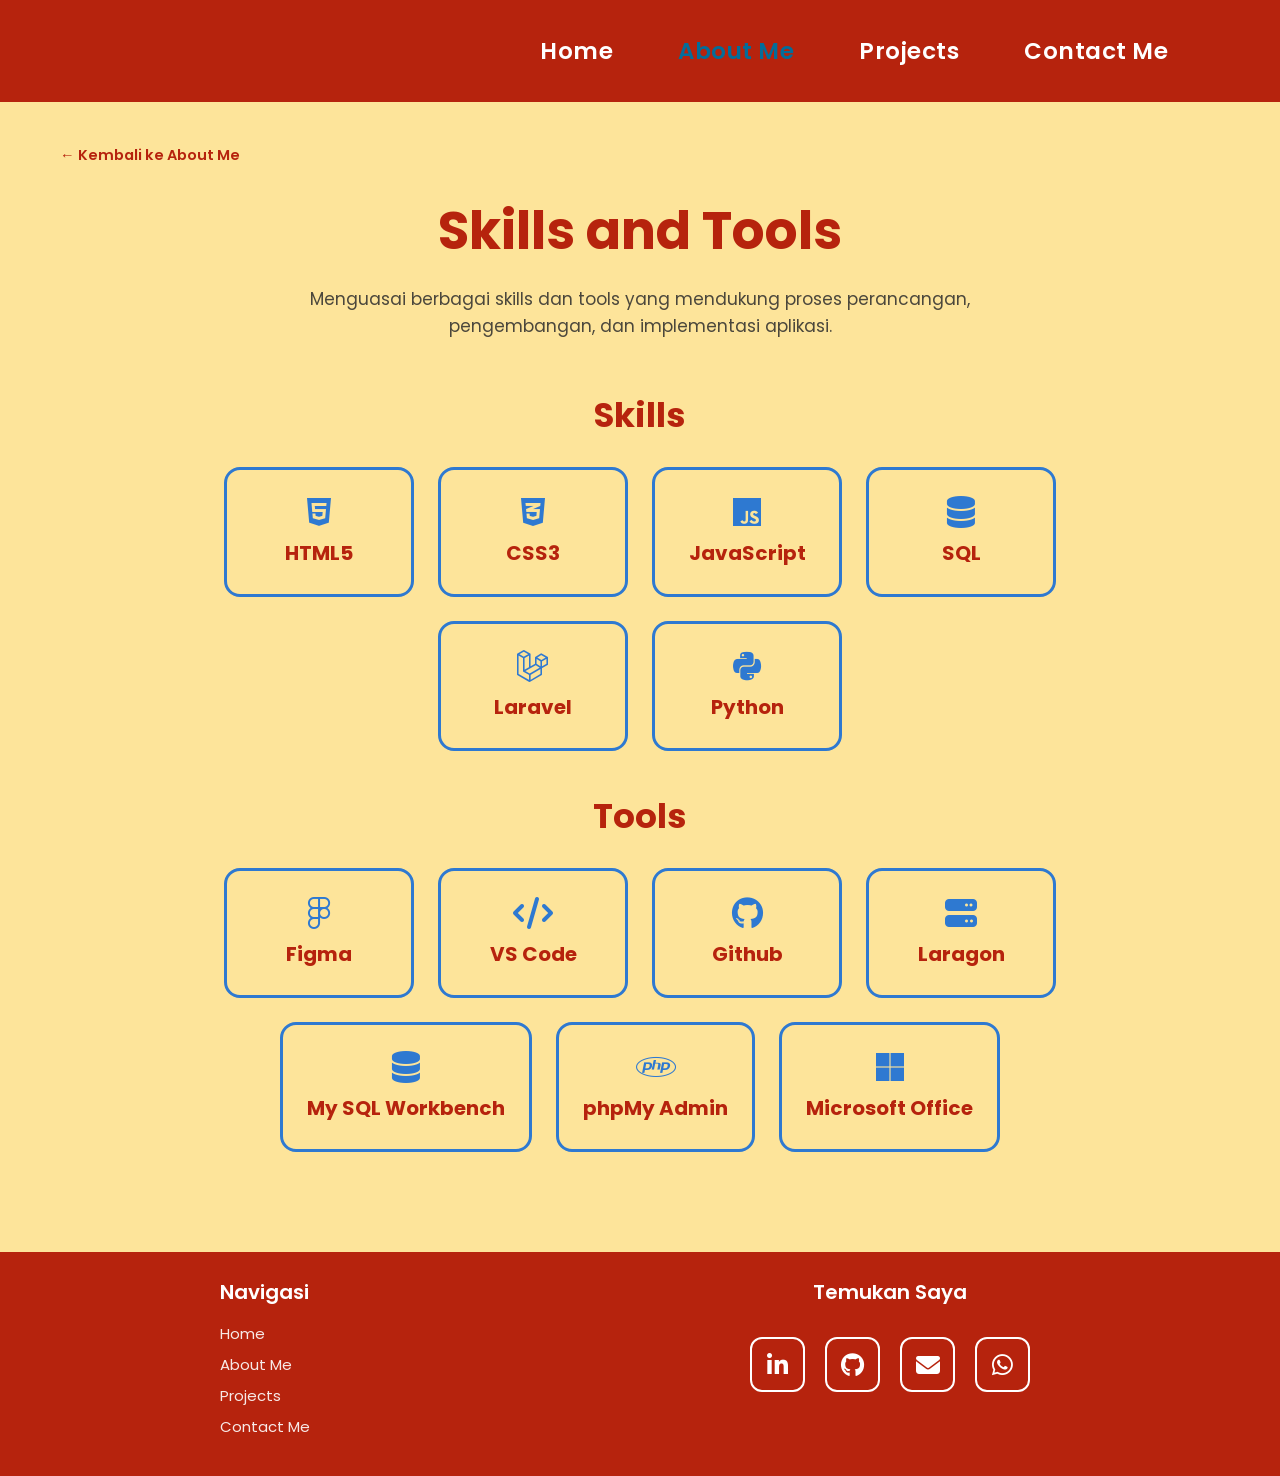
==== skills-tools.html @ 47911fec "Add files via upload" ====
<!DOCTYPE html>
<html lang="id">
<head>
    <meta charset="UTF-8">
    <meta name="viewport" content="width=device-width, initial-scale=1.0">
    <title>Skills and Tools - Sifa Andriyani</title>
    <link rel="stylesheet" href="https://cdnjs.cloudflare.com/ajax/libs/font-awesome/6.7.2/css/all.min.css">
    <link rel="stylesheet" href="css/style.css">
</head>
<body>

    <nav class="navbar">
        <button class="nav-toggle" type="button" aria-label="Buka menu navigasi" onclick="this.closest('.navbar').classList.toggle('nav-open')">
            <i class="fa-solid fa-bars"></i>
        </button>
        <div class="menu">
            <a href="index.html">Home</a>
            <a href="about.html" class="active">About Me</a>
            <a href="projects.html">Projects</a>
            <a href="contact.html">Contact Me</a>
        </div>
    </nav>

<section class="skills-tools">

    <a href="about.html" class="detail-back">&larr; Kembali ke About Me</a>

    <h2 class="section-title">Skills and Tools</h2>
    <p class="section-subtitle">
        Menguasai berbagai skills dan tools yang mendukung proses perancangan,
        pengembangan, dan implementasi aplikasi.
    </p>

    <h3 class="subsection-title">Skills</h3>

    <div class="badge-grid">
        <div class="badge-box"><i class="fa-brands fa-html5"></i><span>HTML5</span></div>
        <div class="badge-box"><i class="fa-brands fa-css3-alt"></i><span>CSS3</span></div>
        <div class="badge-box"><i class="fa-brands fa-js"></i><span>JavaScript</span></div>
        <div class="badge-box"><i class="fa-solid fa-database"></i><span>SQL</span></div>
        <div class="badge-box"><i class="fa-brands fa-laravel"></i><span>Laravel</span></div>
        <div class="badge-box"><i class="fa-brands fa-python"></i><span>Python</span></div>
    </div>

    <h3 class="subsection-title">Tools</h3>

    <div class="badge-grid">
        <div class="badge-box"><i class="fa-brands fa-figma"></i><span>Figma</span></div>
        <div class="badge-box"><i class="fa-solid fa-code"></i><span>VS Code</span></div>
        <div class="badge-box"><i class="fa-brands fa-github"></i><span>Github</span></div>
        <div class="badge-box"><i class="fa-solid fa-server"></i><span>Laragon</span></div>
        <div class="badge-box"><i class="fa-solid fa-database"></i><span>My SQL Workbench</span></div>
        <div class="badge-box"><i class="fa-brands fa-php"></i><span>phpMy Admin</span></div>
        <div class="badge-box"><i class="fa-brands fa-microsoft"></i><span>Microsoft Office</span></div>
    </div>

</section>

    <footer class="site-footer">
        <div class="footer-container">

            <div class="footer-left">
                <h2>Navigasi</h2>
                <a href="index.html">Home</a>
                <a href="about.html">About Me</a>
                <a href="projects.html">Projects</a>
                <a href="contact.html">Contact Me</a>
            </div>

            <div class="footer-center">
                <h2>Temukan Saya</h2>
                <div class="social">
                    <a href="https://linkedin.com/in/sifa-andriyani-039961422" target="_blank">
                        <i class="fa-brands fa-linkedin-in"></i>
                    </a>
                    <a href="https://github.com/sifandriyani" target="_blank">
                        <i class="fa-brands fa-github"></i>
                    </a>
                    <a href="https://mail.google.com/mail/?view=cm&fs=1&to=sifaandriyani14@gmail.com" target="_blank">
                        <i class="fa-solid fa-envelope"></i>
                    </a>
                    <a href="https://wa.me/6285782289490" target="_blank">
                        <i class="fa-brands fa-whatsapp"></i>
                    </a>
                </div>
            </div>

        </div>
    </footer>

</body>
</html>
---- css/style.css ----
/* ===== FONTS (self-hosted, no external requests) ===== */
@font-face{
    font-family:'Poppins';
    font-style:normal;
    font-weight:400;
    font-display:swap;
    src:url('fonts/poppins-latin-400-normal.woff2') format('woff2');
}
@font-face{
    font-family:'Poppins';
    font-style:normal;
    font-weight:500;
    font-display:swap;
    src:url('fonts/poppins-latin-500-normal.woff2') format('woff2');
}
@font-face{
    font-family:'Poppins';
    font-style:normal;
    font-weight:600;
    font-display:swap;
    src:url('fonts/poppins-latin-600-normal.woff2') format('woff2');
}
@font-face{
    font-family:'Poppins';
    font-style:normal;
    font-weight:700;
    font-display:swap;
    src:url('fonts/poppins-latin-700-normal.woff2') format('woff2');
}
/* ===== RESET ===== */
:root{
    --primary:#B6230D;
    --secondary:#2E79D1;
    --background:#FDE49A;
    --white:#FFFFFF;
    --black:#2C2C2C;
}

*{
    margin:0;
    padding:0;
    box-sizing:border-box;
}

html{
    scroll-behavior:smooth;
}

body{
    font-family:'Poppins', sans-serif;
    background:var(--background);
    overflow-x:hidden;
    color:var(--black);
}

a{
    text-decoration:none;
}

img{
    max-width:100%;
    display:block;
}

/* ===== NAVBAR ===== */
/* ==========================
   NAVBAR
========================== */

.navbar{
    width:100%;
    background:var(--primary);
    padding:34px 60px;
}

/* ==========================
   MENU
========================== */

.navbar .menu{
    display:flex;
    justify-content:flex-end;   /* Menu berada di kanan */
    align-items:center;
    gap:65px;                   /* Jarak antar menu */
    padding-right:80px;         /* Geser sedikit ke kiri/kanan */
}

/* ==========================
   MENU LINK
========================== */

.navbar .menu a{
    color:var(--white);
    font-family:'Poppins', sans-serif;
    font-weight:600;
    font-size:23px;
    letter-spacing:0.5px;
    transition:0.3s;
    position:relative;
    right:-28px;
}

.navbar .menu a:hover,
.navbar .menu a.active{
    color:#036D9A;
}

/* ==========================
   MOBILE NAV TOGGLE
========================== */

.nav-toggle{
    display:none;
    background:none;
    border:none;
    color:var(--white);
    font-size:26px;
    cursor:pointer;
    padding:6px;
    line-height:1;
}

/* ===== HERO ===== */
.hero{
    width:100%;
    background:var(--background);
    display:flex;
    align-items:center;
    justify-content:center;
    gap:80px;
    flex-wrap:wrap;
    padding:70px 60px;
    position:relative;
}

/* Photo strip */
.photo-strip-wrap{
    position: relative;
    flex: 0 0 auto;

    transform: translate(-20px,-35px);
    
}

.photo-strip{
    width:220px;
    display:flex;
    flex-direction:column;
    gap:10px;
    padding:12px;
    border:3px dashed var(--secondary);
    border-radius:8px;
    background:repeating-linear-gradient(45deg, #dfeaff 0 8px, #f2f7ff 8px 16px);
}

.photo-slot{
    position:relative;
    height:190px;
    background:var(--white);
    border:1px solid #cfe0f7;
    border-radius:4px;
    display:flex;
    align-items:flex-end;
    justify-content:center;
    overflow:visible;
}

.photo-slot .character{
    height:96%;
    width:auto;
}

.photo-slot .hearts{
    position:absolute;
    top:-16px;
    left:50%;
    transform:translateX(-50%);
    width:65%;
}

.star{
    position:absolute;
    color:var(--secondary);
    font-size:26px;
    line-height:1;
}

.star-top{
    top:-14px;
    left:-14px;
}

.star-bottom{
    bottom:-14px;
    right:-14px;
}

.deco.note-lagu{
    position:absolute;
    left:15px;
    top:39%;
    width:50px;

    animation:floatNote 2.5s ease-in-out infinite;
}

@keyframes floatNote{
    0%{
        transform:translateY(0) rotate(0deg);
    }

    25%{
        transform:translateY(-10px) rotate(-8deg);
    }

    50%{
        transform:translateY(-18px) rotate(8deg);
    }

    75%{
        transform:translateY(-10px) rotate(-5deg);
    }

    100%{
        transform:translateY(0) rotate(0deg);
    }
}

/* Hero content */
.hero-content{
    flex:1 1 480px;
    max-width:760px;
    text-align:right;
    position:relative;
    padding-top:90px;
}

.hero-greeting{
    position: absolute;
    top: -110px;
    right: -30px;

    display: inline-block;
    width: fit-content;

    font-family: 'Poppins', sans-serif;
    font-weight: 700;
    font-size: 38px;
    line-height: 1.15;

    color: var(--primary);
    text-align: left;
}

.hero-title{
    font-family:'Poppins', sans-serif;
    font-weight:700;
    font-size:110px;
    letter-spacing:4px;
    line-height:1;
    color:var(--secondary);
    -webkit-text-stroke:2px var(--primary);
    text-transform:uppercase;

    position: relative;
    top: -100px;
    right:50px;
}

.hero-title .deco.spiral{
    position:absolute;
    left:47px;
    top:-55px;
    width:100px;

    animation:spin 8s linear infinite;
}

@keyframes spin{
    from{
        transform:rotate(0deg);
    }
    to{
        transform:rotate(360deg);
    }
}

.hero-name{
    font-family:'Poppins', sans-serif;
    font-weight:700;
    color:var(--primary);
    font-size:55px;
    position:relative;
    display:inline-block;
    margin-bottom:12px;
    top:-80px;

    left:-198px;   /* Geser ke kanan */
}

.hero-name .deco.petik{
    position:absolute;
    right:-48px;
    top:-24px;
    width:70px;

    animation:wiggle 2s ease-in-out infinite;
}

@keyframes wiggle{
    0%,100%{
        transform:rotate(0deg);
    }

    25%{
        transform:rotate(-12deg);
    }

    50%{
        transform:rotate(12deg);
    }

    75%{
        transform:rotate(-8deg);
    }
}

.hero-role{
    font-family:'Poppins', sans-serif;
    font-weight:700;
    color:var(--primary);
    font-size:28px;
    margin-bottom:20px;
    top:-80px;
    position:relative;
    left:-145px;

    animation:fadeRole 4s ease-in-out infinite;
}
@keyframes fadeRole{

    0%{
        opacity:0;
    }

    20%{
        opacity:1;
    }

    80%{
        opacity:1;
    }

    100%{
        opacity:0;
    }

}

.hero-buttons{
    display:flex;
    justify-content:center;
    align-items:center;
    gap:30px;
    left:46px;
    top:-35px;

    position:relative;
    transform:translateX(-60px);
}

.hero-buttons a{
    padding:16px 34px;
    font-size:16px;
    font-family:'Poppins', sans-serif;
    font-weight:600;

    border-radius:45px;
}


.deco.kucing{
    position:absolute;
    width:80px;
    top:-53px;
    left:180px;

    animation:kucingJump 2s ease-in-out infinite;
}

@keyframes kucingJump{
    0%,100%{
        transform:translateY(0);
    }
    50%{
        transform:translateY(-12px);
    }
}

/* Buttons */
.btn{
    display:inline-block;
    padding:14px 34px;
    border-radius:50px;
    font-weight:700;
    font-size:16px;
    font-family:'Poppins', sans-serif;
    transition:transform .2s ease, box-shadow .2s ease;
}

.btn:hover{
    transform:translateY(-2px);
}

.btn-outline{
    background:transparent;
    border:2px solid var(--primary);
    color:var(--secondary);
}

.btn-outline:hover{
    background:var(--white);
}

.btn-solid{
    background:var(--primary);
    border:2px solid var(--secondary);
    color:var(--white);
    position:relative;
    top:-30px;
    right:-5px;

    padding:16px 36px;
    font-size:20px;
    font-weight:600;
    border-radius:45px;
    display:inline-block;
}

/* ===== MARQUEE ===== */
.marquee{
    width:100%;
    background:var(--primary);
    overflow:hidden;
    padding:12px 0;
}

.marquee-track{
    display:flex;
    width:max-content;
    animation:marquee 22s linear infinite;
}

.marquee-track span{
    color:var(--white);
    font-weight:700;
    font-size:15px;
    letter-spacing:2px;
    white-space:nowrap;
    padding-right:0;
}

@keyframes marquee{
    from{ transform:translateX(0); }
    to{ transform:translateX(-50%); }
}

/* ===== CTA ===== */
.cta{
    width:100%;
    background:var(--background);
    text-align:center;
    padding:90px 20px;
}

.cta-text{
    font-family:'Poppins', sans-serif;
    font-weight:700;
    color:var(--primary);
    font-size:32px;
    margin-bottom:30px;
    top:-40px;
    position:relative;
}

/* ===== FOOTER ===== */
.site-footer{
    width:100%;
    background:var(--primary);
    padding:10px 20px 40px;
}

.footer-container{
    display:grid;
    grid-template-columns:1fr 1fr;
    align-items:start;
    max-width:1000px;
    margin:auto;
    position:relative;
    top:15px;
}


.footer-left{
    width:220px;
    margin-left:80px;
}

.footer-center{
    flex:1;
    display:flex;
    flex-direction:column;
    align-items:center;
    justify-content:center;
    text-align:center;
}

.footer-left h2,
.footer-center h2{
    color:var(--white);
    font-family:'Poppins', sans-serif;
    font-weight:600;
    font-size:20px;
    margin-bottom:20px;
}

.footer-left a{
    display:block;
    color:var(--white);
    opacity:.9;
    font-size:15px;
    margin-bottom:8px;

    position:relative;
    top:-5px;
    right:px;
}

.footer-left a:hover{
    opacity:1;
    text-decoration:underline;

    
}

.footer-center{
    display: flex;
    flex-direction: column;
    align-items: center;
    text-align: center;
}

.footer-center .social{
    display:flex;
    justify-content:center;
    align-items:center;
    gap:20px;
    margin-top:10px;
}

.footer-center .social a{
    width:55px;
    height:55px;
    border:2px solid white;
    border-radius:12px;

    display:flex;
    justify-content:center;
    align-items:center;

    color:white;
    font-size:24px;

    transition:.3s;
}

.footer-center .social a:hover{
    background:white;
    color:var(--primary);
}

/* ===== RESPONSIVE ===== */
@media (max-width:900px){
    .hero{
        flex-direction:column;
        text-align:center;
    }
    .hero-content{
        text-align:center;
    }
    .hero-buttons{
        justify-content:center;
    }
    .hero-title{
        font-size:56px;
    }
    .navbar .menu{
        gap:28px;
    }
    .hero-greeting{
        position:static;
        max-width:none;
        text-align:center;
        margin-bottom:10px;
    }
    .hero-content{
        padding-top:0;
    }
}

/* ===== SECTION TITLES (shared) ===== */
.section-title{
    font-family:'Poppins', sans-serif;
    font-weight:700;
    color:var(--primary);
    font-size:52px;
    text-align:center;
    margin-bottom:16px;
}

.section-subtitle{
    max-width:720px;
    margin:0 auto 50px;
    text-align:center;
    color:var(--black);
    font-size:17px;
    line-height:1.6;
    opacity:.85;
}

.subsection-title{
    font-family:'Poppins', sans-serif;
    font-weight:700;
    color:var(--primary);
    font-size:34px;
    text-align:center;
    margin:40px 0 26px;
}

/* ===== ABOUT ===== */
.about{
    width:100%;
    background:var(--background);
    padding:50px 60px 70px;
}

.about-wrap{
    max-width:1200px;
    margin:0 auto;
    display:flex;
    justify-content:space-between;
    align-items:center;
    gap:80px;
    position:relative;
    right:-40px;
    top: -55px;
}

.about-text{
    flex:1;
    max-width:560px;
}

.about-name{
    margin-bottom:25px;
}

.about-hello{
    display:flex;
    align-items:center;
    gap:10px;
    margin-bottom:0;
}

.about-hello span{
    font-family:'Poppins',sans-serif;
    font-size:48px;
    font-weight:700;
    color:var(--primary);
}

.about-name h3{
    font-family:'Poppins',sans-serif;
    font-size:54px;
    font-weight:700;
    color:var(--primary);
    line-height:1.1;
    margin:0;
    margin-top:-70px;
}

.about-emot{
    width:240px;      /* bebas diperbesar */
    height:auto;
    display:block;
    flex-shrink:0;
    position: relative;
    top:-10px;
    right:50px;
}

.about-text p{
    font-family:'Poppins',sans-serif;
    font-size:18px;
    line-height:1.9;
    color:var(--black);
}

.about-photo{
    position:relative;
    width:600px;
    flex-shrink:0;
    position:relative;
    right:-50px;
    top:40px;
}

.about-photo .photo-frame{
    width:100%;
    display:block;
}

.about-photo .photo-pic{
    position:absolute;
    top:20.4%;
    left:26.2%;
    width:47.4%;
    height:48.6%;
    object-fit:cover;
    object-position:center 20%;
}

.about-photo .photo-fox{
    position:absolute;
    top:30px;
    left:50px;
    width:170px;
    animation:kucingJump 2.4s ease-in-out infinite;
}

/* ===== ABOUT: SECTION NAV CARDS ===== */
.section-nav{
    width:100%;
    background:var(--background);
    padding:10px 60px 100px;
}

.section-nav-grid{
    max-width:940px;
    margin:0 auto;
    display:flex;
    flex-wrap:wrap;
    justify-content:center;
    gap:30px;
}

.section-nav-card{
    flex:1 1 340px;
    max-width:420px;
    background:var(--white);
    border:3px solid var(--secondary);
    border-radius:22px;
    padding:38px 30px;
    display:flex;
    flex-direction:column;
    align-items:center;
    text-align:center;
    gap:14px;
    text-decoration:none;
    transition:.25s;
}

.section-nav-card:hover{
    transform:translateY(-6px);
    background:var(--background);
    box-shadow:0 14px 28px rgba(182,35,13,.2);
}

.section-nav-icon{
    width:76px;
    height:76px;
    border-radius:50%;
    background:var(--primary);
    color:var(--white);
    display:flex;
    align-items:center;
    justify-content:center;
    font-size:30px;
    transition:.25s;
}

.section-nav-card:hover .section-nav-icon{
    background:var(--secondary);
    transform:scale(1.08) rotate(-4deg);
}

.section-nav-card h3{
    font-family:'Baloo 2', sans-serif;
    font-weight:700;
    color:var(--primary);
    font-size:24px;
}

.section-nav-card p{
    font-family:'Poppins', sans-serif;
    font-size:14px;
    line-height:1.6;
    color:var(--black);
    opacity:.8;
}

.section-nav-more{
    display:inline-flex;
    align-items:center;
    gap:8px;
    font-family:'Poppins', sans-serif;
    font-weight:600;
    font-size:14px;
    color:var(--secondary);
    margin-top:4px;
}

.section-nav-card:hover .section-nav-more{
    gap:12px;
}

.section-nav-more i{
    font-size:12px;
    transition:.25s;
}

@media (max-width:900px){
    .section-nav{
        padding-left:24px;
        padding-right:24px;
    }
}

/* ===== SKILLS & TOOLS ===== */
.skills-tools{
    width:100%;
    background:var(--background);
    padding:40px 60px 100px;
}

.badge-grid{
    max-width:1000px;
    margin:0 auto;
    display:flex;
    flex-wrap:wrap;
    justify-content:center;
    gap:24px;
}

.badge-box{
    min-width:190px;
    height:130px;
    padding:16px 24px;
    display:flex;
    flex-direction:column;
    align-items:center;
    justify-content:center;
    gap:10px;
    text-align:center;
    background:var(--background);
    border:3px solid var(--secondary);
    border-radius:16px;
    font-family:'Poppins', sans-serif;
    font-weight:700;
    font-size:20px;
    color:var(--primary);
    transition:.25s;
}

.badge-box i{
    font-size:32px;
    color:var(--secondary);
}

.badge-box:hover{
    background:var(--white);
    transform:translateY(-4px);
    box-shadow:0 8px 18px rgba(182,35,13,.18);
}

.badge-box:hover i{
    color:var(--primary);
}

/* ===== CERTIFICATES ===== */
.certificates{
    width:100%;
    background:var(--background);
    padding:40px 60px 110px;
}

.cert-grid{
    max-width:1200px;
    margin:0 auto;
    display:flex;
    flex-wrap:wrap;
    justify-content:center;
    gap:34px;
}

.cert-card{
    flex:1 1 320px;
    max-width:360px;
    background:var(--white);
    border-radius:18px;
    overflow:hidden;
    box-shadow:0 6px 20px rgba(182,35,13,.12);
    transition:.25s;
}

.cert-card:hover{
    transform:translateY(-6px);
    box-shadow:0 12px 26px rgba(182,35,13,.2);
}

.cert-card img{
    width:100%;
    aspect-ratio:4/3;
    object-fit:cover;
    border-bottom:3px solid var(--secondary);
}

.cert-card h4{
    font-family:'Poppins', sans-serif;
    font-weight:700;
    color:var(--primary);
    font-size:22px;
    margin:18px 20px 6px;
}

.cert-card p{
    font-family:'Poppins', sans-serif;
    font-size:14.5px;
    color:var(--black);
    margin:0 20px 14px;
    opacity:.85;
    line-height:1.5;
}

.cert-card .cert-date{
    display:block;
    margin:0 20px 20px;
    font-size:13px;
    font-weight:600;
    color:var(--secondary);
}

/* ===== RESPONSIVE: ABOUT / SKILLS / CERTIFICATES ===== */
@media (max-width:900px){
    .about,
    .skills-tools,
    .certificates{
        padding-left:24px;
        padding-right:24px;
    }

    .about-wrap{
        flex-direction:column-reverse;
        text-align:center;
    }

    .about-photo{
        width:240px;
    }

    .about-name{
        justify-content:center;
    }

    .section-title{
        font-size:38px;
    }

    .badge-box{
        min-width:140px;
        height:110px;
        font-size:16px;
    }

    .badge-box i{
        font-size:26px;
    }
}

/* ===== PROJECTS ===== */
.projects{
    width:100%;
    background:var(--background);
    padding:40px 60px 110px;
}

.subsection-title-left{
    text-align:left;
    max-width:1200px;
    margin:50px auto 26px;
}

.project-grid{
    max-width:1200px;
    margin:0 auto;
    display:flex;
    flex-wrap:wrap;
    justify-content:center;
    gap:30px;
}

.project-card{
    flex:1 1 340px;
    max-width:380px;
    background:var(--white);
    border-radius:18px;
    overflow:hidden;
    box-shadow:0 6px 20px rgba(182,35,13,.12);
    transition:.25s;
}

.project-card:hover{
    transform:translateY(-6px);
    box-shadow:0 12px 26px rgba(182,35,13,.2);
}

.project-thumb{
    position:relative;
    width:100%;
    aspect-ratio:4/3.1;
    overflow:hidden;
    background:#eef1f4;
}

.project-thumb.thumb-img img{
    width:100%;
    height:100%;
    object-fit:cover;
    object-position:top center;
}

.project-body{
    padding:18px 20px 22px;
}

.project-body h4{
    font-family:'Poppins', sans-serif;
    font-weight:700;
    color:var(--primary);
    font-size:21px;
    line-height:1.3;
    margin-bottom:14px;
}

.project-period{
    display:block;
    width:100%;
    text-align:right;

    font-family:'Poppins', sans-serif;
    font-weight:600;
    font-size:12.5px;
    letter-spacing:.4px;
    text-transform:uppercase;
    color:var(--secondary);
    margin-bottom:8px;
}

.view-details{
    display:inline-block;
    font-family:'Poppins', sans-serif;
    font-weight:600;
    font-size:14.5px;
    color:var(--secondary);
    text-decoration:none;
    border-bottom:2px solid transparent;
    transition:.2s;
}

.view-details:hover{
    border-bottom-color:var(--secondary);
}

/* -- Posyandu -- */
.thumb-posyandu{
    background:#dfeaf1;
    display:flex;
    flex-direction:column;
    align-items:center;
    justify-content:center;
    gap:10px;
    padding:20px;
}

.thumb-house{
    width:52px;
    height:52px;
    color:#2f95b3;
}

.thumb-brand{
    font-family:'Poppins', sans-serif;
    font-weight:700;
    font-size:22px;
    color:#2f6f8a;
    letter-spacing:.5px;
}

.thumb-field{
    width:78%;
    background:#f3f7fa;
    border-radius:10px;
    padding:9px 14px;
    font-family:'Poppins', sans-serif;
    font-size:13px;
    color:#4a5b66;
    display:flex;
    align-items:center;
    gap:8px;
}

.thumb-field .thumb-ic{
    font-size:12px;
    opacity:.7;
}

.thumb-link{
    font-family:'Poppins', sans-serif;
    font-size:11px;
    color:#6d8492;
}

/* -- Flicks -- */
.thumb-flicks{
    background:#e8ebee;
    display:flex;
    align-items:center;
    justify-content:center;
}

.thumb-flicks .blob{
    position:absolute;
    border-radius:50%;
    filter:blur(2px);
}

.thumb-flicks .blob-a{
    width:170px;
    height:170px;
    background:#eec3a6;
    top:-40px;
    right:-40px;
}

.thumb-flicks .blob-b{
    width:150px;
    height:150px;
    background:#a9d8d3;
    bottom:-50px;
    left:-40px;
}

.thumb-flicks-text{
    position:relative;
    z-index:1;
    font-family:'Poppins', sans-serif;
    font-weight:700;
    font-size:26px;
    text-align:center;
    color:#3c4b8f;
    line-height:1.25;
    padding:0 16px;
}

/* -- Selbi Salon -- */
.thumb-salon{
    background:#fff;
    display:flex;
    flex-direction:column;
}

.thumb-nav{
    background:#161616;
    color:#fff;
    font-family:'Poppins', sans-serif;
    font-size:10.5px;
    display:flex;
    justify-content:space-between;
    align-items:center;
    padding:8px 12px;
}

.thumb-nav-links{
    opacity:.8;
    font-size:9px;
}

.thumb-salon-body{
    flex:1;
    display:flex;
}

.thumb-salon-info{
    flex:1;
    padding:14px;
    display:flex;
    flex-direction:column;
    justify-content:center;
    gap:6px;
}

.thumb-salon-info strong{
    font-family:'Poppins', sans-serif;
    font-size:19px;
    color:#2b2b2b;
}

.thumb-salon-info p{
    font-family:'Poppins', sans-serif;
    font-size:9.5px;
    color:#666;
    line-height:1.4;
}

.thumb-btn{
    display:inline-block;
    background:#161616;
    color:#fff;
    font-family:'Poppins', sans-serif;
    font-size:9px;
    padding:6px 10px;
    border-radius:6px;
    width:fit-content;
    margin-top:4px;
}

.thumb-salon-photo{
    flex:1;
    background:linear-gradient(135deg,#d9c3ad,#8a6f56);
}

/* -- Varsha -- */
.thumb-varsha{
    background:#fff;
    display:flex;
    flex-direction:column;
}

.thumb-nav-light{
    background:#f4f4f4;
    color:#333;
}

.thumb-nav-light .thumb-nav-links{
    color:#666;
}

.thumb-varsha-hero{
    flex:1;
    background:linear-gradient(120deg,#b8c9dd,#e3d9c8 60%,#8fa7c4);
}

.thumb-varsha-grid{
    display:flex;
    gap:4px;
    padding:6px;
    background:#fff;
}

.thumb-varsha-grid span{
    flex:1;
    height:28px;
    border-radius:4px;
    background:#ddd;
}

.thumb-varsha-grid span:nth-child(1){ background:#3a3a3a; }
.thumb-varsha-grid span:nth-child(2){ background:#cfd8c9; }
.thumb-varsha-grid span:nth-child(3){ background:#c8a97e; }

/* -- Bunga -- */
.thumb-bunga{
    background:#fdf3f0;
    display:flex;
    flex-direction:column;
}

.thumb-bunga-body{
    flex:1;
    display:flex;
    align-items:center;
}

.thumb-bunga-body > div:first-child{
    flex:1;
    padding:14px;
    display:flex;
    flex-direction:column;
    gap:6px;
}

.thumb-bunga-body strong{
    font-family:'Poppins', sans-serif;
    font-size:17px;
    color:#4a3b34;
}

.thumb-bunga-body p{
    font-family:'Poppins', sans-serif;
    font-size:9px;
    color:#8a746a;
}

.thumb-btn-pink{
    background:#e28a7d;
}

.thumb-bunga-photo{
    flex:1;
    align-self:stretch;
    background:radial-gradient(circle at 40% 40%, #f3b6c4, #e8899a 70%);
}

/* -- Payroll -- */
.thumb-payroll{
    background:#fff;
    display:flex;
}

.thumb-payroll-side{
    width:34%;
    background:#1c2541;
    color:#fff;
    display:flex;
    flex-direction:column;
    gap:10px;
    padding:14px 10px;
    font-family:'Poppins', sans-serif;
    font-size:9px;
}

.thumb-payroll-side .thumb-ic{
    background:#b6230d;
    width:20px;
    height:20px;
    border-radius:5px;
    display:flex;
    align-items:center;
    justify-content:center;
    font-size:9px;
    margin-bottom:4px;
}

.thumb-payroll-main{
    flex:1;
    padding:14px;
    display:flex;
    flex-direction:column;
    gap:8px;
}

.thumb-payroll-main strong{
    font-family:'Poppins', sans-serif;
    font-size:14px;
    color:#2b2b2b;
}

.thumb-payroll-main p{
    font-family:'Poppins', sans-serif;
    font-size:8.5px;
    color:#777;
}

.thumb-payroll-stats{
    display:flex;
    gap:6px;
}

.thumb-payroll-stats span{
    flex:1;
    height:26px;
    background:#f2f4f7;
    border-radius:6px;
    border:1px solid #e5e8ec;
}

.thumb-payroll-table{
    display:flex;
    flex-direction:column;
    gap:4px;
}

.thumb-payroll-table span{
    height:8px;
    background:#eef0f3;
    border-radius:3px;
}

.thumb-payroll-table span:nth-child(1){ width:100%; }
.thumb-payroll-table span:nth-child(2){ width:90%; }
.thumb-payroll-table span:nth-child(3){ width:95%; }
.thumb-payroll-table span:nth-child(4){ width:85%; }

/* ===== RESPONSIVE: PROJECTS ===== */
@media (max-width:900px){
    .projects{
        padding-left:24px;
        padding-right:24px;
    }

    .subsection-title-left{
        text-align:center;
    }
}

/* ===== PROJECT DETAIL PAGE ===== */
.detail-hero{
    width:100%;
    background:var(--background);
    padding:60px 60px 20px;
}

.detail-back{
    display:inline-flex;
    align-items:center;
    gap:8px;
    font-family:'Poppins', sans-serif;
    font-weight:600;
    font-size:14.5px;
    color:var(--primary);
    text-decoration:none;
    margin-bottom:26px;
}

.detail-back:hover{ text-decoration:underline; }

.detail-category{
    display:inline-block;
    background:var(--primary);
    color:#fff;
    font-family:'Poppins', sans-serif;
    font-weight:600;
    font-size:12.5px;
    padding:6px 16px;
    border-radius:999px;
    margin-bottom:16px;
}

.detail-title{
    font-family:'Poppins', sans-serif;
    font-weight:700;
    color:var(--primary);
    font-size:44px;
    max-width:820px;
    line-height:1.2;
    margin-bottom:26px;
}

.detail-meta{
    display:flex;
    flex-wrap:wrap;
    gap:34px;
    max-width:900px;
    margin-bottom:10px;
}

.detail-meta-item{
    display:flex;
    flex-direction:column;
    gap:6px;
}

.detail-meta-item span:first-child{
    font-family:'Poppins', sans-serif;
    font-weight:600;
    font-size:12px;
    text-transform:uppercase;
    letter-spacing:.06em;
    color:var(--secondary);
}

.tag-list{
    display:flex;
    flex-wrap:wrap;
    gap:8px;
}

.tag{
    background:#fff;
    border:2px solid var(--secondary);
    color:var(--primary);
    font-family:'Poppins', sans-serif;
    font-weight:600;
    font-size:12.5px;
    padding:4px 12px;
    border-radius:8px;
}

.detail-meta-item p{
    font-family:'Poppins', sans-serif;
    font-size:14.5px;
    color:var(--black);
}

.detail-cover{
    max-width:1200px;
    margin:40px auto 0;
    border-radius:20px;
    overflow:hidden;
    box-shadow:0 10px 30px rgba(182,35,13,.15);
    background:#eee0bd;
}

.detail-cover img{
    display:block;
    width:100%;
}

.detail-cover.is-mobile{
    display:flex;
    justify-content:center;
    padding:36px 0;
}

.detail-cover.is-mobile img{
    width:auto;
    max-width:340px;
    max-height:640px;
    border-radius:16px;
    box-shadow:0 8px 24px rgba(0,0,0,.25);
}

.detail-cover.is-tall{
    display:flex;
    justify-content:center;
    padding:30px 0;
}

.detail-cover.is-tall img{
    width:auto;
    max-width:620px;
    border-radius:10px;
    box-shadow:0 8px 24px rgba(0,0,0,.2);
}

.detail-links{
    max-width:1200px;
    margin:28px auto 0;
    display:flex;
    flex-wrap:wrap;
    gap:16px;
}

.detail-link-btn{
    display:inline-flex;
    align-items:center;
    gap:10px;
    padding:13px 28px;
    border-radius:50px;
    font-family:'Poppins', sans-serif;
    font-weight:700;
    font-size:15px;
    text-decoration:none;
    transition:transform .2s ease, box-shadow .2s ease;
}

.detail-link-btn:hover{
    transform:translateY(-2px);
}

.detail-link-btn i{
    font-size:17px;
}

.detail-link-solid{
    background:var(--primary);
    border:2px solid var(--primary);
    color:var(--white);
}

.detail-link-solid:hover{
    box-shadow:0 8px 18px rgba(182,35,13,.3);
}

.detail-link-outline{
    background:transparent;
    border:2px solid var(--secondary);
    color:var(--secondary);
}

.detail-link-outline:hover{
    background:var(--secondary);
    color:var(--white);
}

.detail-cover .project-thumb{
    aspect-ratio:16/8;
}

.detail-content-wide{
    max-width:1200px !important;
}

.gallery-note{
    font-family:'Poppins', sans-serif;
    font-size:13.5px;
    color:#b6230d;
    margin-top:-8px;
    margin-bottom:24px;
}

.detail-gallery{
    display:grid;
    grid-template-columns:repeat(auto-fit, minmax(260px, 1fr));
    gap:20px;
}

.gallery-placeholder{
    aspect-ratio:16/10;
    border:2px dashed var(--secondary);
    border-radius:14px;
    display:flex;
    flex-direction:column;
    align-items:center;
    justify-content:center;
    gap:10px;
    background:#fbf6e9;
    color:var(--secondary);
    text-align:center;
    padding:16px;
}

.gallery-placeholder i{
    font-size:26px;
}

.gallery-placeholder span{
    font-family:'Poppins', sans-serif;
    font-size:13px;
    font-weight:600;
}

.detail-gallery img{
    width:100%;
    aspect-ratio:16/10;
    object-fit:cover;
    border-radius:14px;
    box-shadow:0 6px 18px rgba(0,0,0,.15);
    display:block;
}

.gallery-item{
    display:block;
    text-decoration:none;
    cursor:zoom-in;
}

.gallery-item img{
    width:100%;
    height:320px;
    object-fit:cover;
    object-position:top;
    border-radius:14px;
    box-shadow:0 6px 18px rgba(0,0,0,.15);
    display:block;
    border:1px solid rgba(0,0,0,.06);
    transition:transform .2s ease, box-shadow .2s ease;
}

.gallery-item:hover img{
    transform:translateY(-4px);
    box-shadow:0 12px 26px rgba(0,0,0,.22);
}

.detail-gallery.gallery-mobile{
    grid-template-columns:repeat(auto-fit, minmax(170px, 1fr));
}

.gallery-item.is-mobile{
    display:flex;
    flex-direction:column;
    align-items:center;
}

.gallery-item.is-mobile img{
    width:auto;
    height:360px;
    max-width:100%;
    object-fit:contain;
    object-position:top;
    background:#eee0bd;
    padding:10px;
    border-radius:16px;
}

.gallery-item span{
    display:block;
    margin-top:10px;
    font-family:'Poppins', sans-serif;
    font-size:13.5px;
    font-weight:600;
    color:var(--black);
    text-align:center;
}

.detail-body{
    width:100%;
    background:var(--white);
    padding:70px 60px 100px;
}

.detail-content{
    max-width:820px;
    margin:0 auto 60px;
}

.detail-content:last-child{ margin-bottom:0; }

.detail-content h3{
    font-family:'Poppins', sans-serif;
    font-weight:700;
    color:var(--primary);
    font-size:27px;
    margin-bottom:16px;
}

.detail-content p{
    font-family:'Poppins', sans-serif;
    font-size:15.5px;
    line-height:1.85;
    color:var(--black);
    margin-bottom:12px;
}

.detail-content ul{
    max-width:820px;
    margin:0 auto;
    padding-left:22px;
}

.detail-content li{
    font-family:'Poppins', sans-serif;
    font-size:15.5px;
    line-height:1.9;
    color:var(--black);
}

.detail-note{
    max-width:820px;
    margin:0 auto 50px;
    background:#fff7e6;
    border:2px dashed #e0b84a;
    border-radius:12px;
    padding:14px 20px;
    font-family:'Poppins', sans-serif;
    font-size:13.5px;
    color:#7a5c17;
}

.detail-gallery{
    max-width:1000px;
    margin:0 auto 60px;
    display:grid;
    grid-template-columns:1fr 1fr;
    gap:24px;
}

.detail-gallery .project-thumb{
    aspect-ratio:4/3;
    border-radius:14px;
    box-shadow:0 6px 16px rgba(182,35,13,.12);
}

.detail-nav{
    max-width:1200px;
    margin:0 auto;
    display:flex;
    justify-content:space-between;
    align-items:center;
    gap:20px;
    padding-top:20px;
    border-top:2px solid var(--background);
}

.detail-nav a{
    font-family:'Poppins', sans-serif;
    font-weight:600;
    font-size:14.5px;
    color:var(--primary);
    text-decoration:none;
}

.detail-nav a:hover{ text-decoration:underline; }

.detail-nav .btn-solid{
    font-family:'Poppins', sans-serif;
}

@media (max-width:900px){
    .detail-hero,
    .detail-body{
        padding-left:24px;
        padding-right:24px;
    }

    .detail-title{ font-size:30px; }
    .detail-gallery{ grid-template-columns:1fr; }
}

/* ===== CONTACT ===== */
.contact{
    width:100%;
    background:var(--background);
    padding:50px 50px 90px;
}

.contact .section-title{
    text-align:center;
    max-width:1200px;
    margin:0 auto 50px;
}

.contact-grid{
    max-width:1200px;
    margin:0 auto;
    display:flex;
    flex-wrap:wrap;
    justify-content:center;
    gap:60px;
}

.contact-card{
    width:260px;
    height:170px;

    display:flex;
    flex-direction:column;
    align-items:center;
    justify-content:center;
    gap:10px;

    background:var(--white);
    border:3px solid var(--secondary);
    border-radius:18px;
    text-decoration:none;
    transition:.25s;
    box-shadow:0 8px 18px rgba(44,44,44,.08);
}

.contact-card i{
    font-size:42px;
    color:var(--secondary);
    transition:.25s;
}

.contact-card span{
    font-family:'Poppins', sans-serif;
    font-weight:700;
    font-size:18px;
    color:var(--primary);
}

.contact-card:hover{
    transform:translateY(-6px);
    background:var(--primary);
    border-color:var(--primary);
    box-shadow:0 14px 28px rgba(182,35,13,.28);
}

.contact-card:hover i,
.contact-card:hover span{
    color:var(--white);
}

@media (max-width:900px){
    .contact{
        padding:60px 24px 90px;
    }
    .contact .section-title{
        text-align:center;
    }
    .contact-card{
        width:100%;
        max-width:340px;
    }
}

/* ==========================================================
   MOBILE (HP) — navbar, footer, dan hero halaman utama
========================================================== */
@media (max-width:760px){

    /* --- Navbar jadi hamburger --- */
    .navbar{
        padding:18px 20px;
        position:relative;
        display:flex;
        align-items:center;
        justify-content:space-between;
    }

    .nav-toggle{
        display:flex;
        align-items:center;
        justify-content:center;
    }

    .navbar .menu{
        display:none;
        position:absolute;
        top:100%;
        left:0;
        width:100%;
        flex-direction:column;
        align-items:flex-start;
        gap:0;
        padding:6px 24px 22px;
        background:var(--primary);
        z-index:100;
    }

    .navbar.nav-open .menu{
        display:flex;
    }

    .navbar .menu a{
        width:100%;
        padding:12px 0;
        right:0;
        font-size:17px;
    }

    /* --- Footer jadi 1 kolom --- */
    .site-footer{
        padding:30px 20px 40px;
    }

    .footer-container{
        grid-template-columns:1fr;
        text-align:center;
        gap:34px;
        top:0;
    }

    .footer-left{
        width:auto;
        margin-left:0;
    }

    .footer-left a{
        text-align:center;
        right:0;
    }
}

/* ==========================================================
   MOBILE (HP) — hero halaman utama (index.html)
========================================================== */
@media (max-width:600px){

    .hero{
        padding:40px 20px;
        gap:24px;
    }

    .photo-strip-wrap{
        transform:none;
        margin:0 auto;
    }

    .photo-strip{
        width:180px;
    }

    .photo-slot{
        height:150px;
    }

    .deco.note-lagu{
        display:none;
    }

    .hero-content{
        padding-top:0;
        max-width:100%;
    }

    .hero-greeting{
        font-size:24px;
        top:0;
        right:0;
    }

    .hero-title{
        font-size:38px;
        top:0;
        right:0;
        letter-spacing:1px;
        -webkit-text-stroke:1.2px var(--primary);
    }

    .hero-title .deco.spiral{
        display:none;
    }

    .hero-name{
        font-size:26px;
        top:0;
        left:0;
    }

    .hero-name .deco.petik{
        display:none;
    }

    .hero-role{
        font-size:15px;
        top:0;
        left:0;
    }

    .hero-buttons{
        flex-direction:column;
        width:100%;
        transform:none;
        top:0;
        left:0;
        gap:14px;
    }

    .hero-buttons a{
        width:100%;
        text-align:center;
    }

    .deco.kucing{
        display:none;
    }

    .cta{
        padding:60px 20px;
    }

    .cta-text{
        font-size:24px;
        top:0;
    }

    .btn-solid{
        top:0;
    }
}
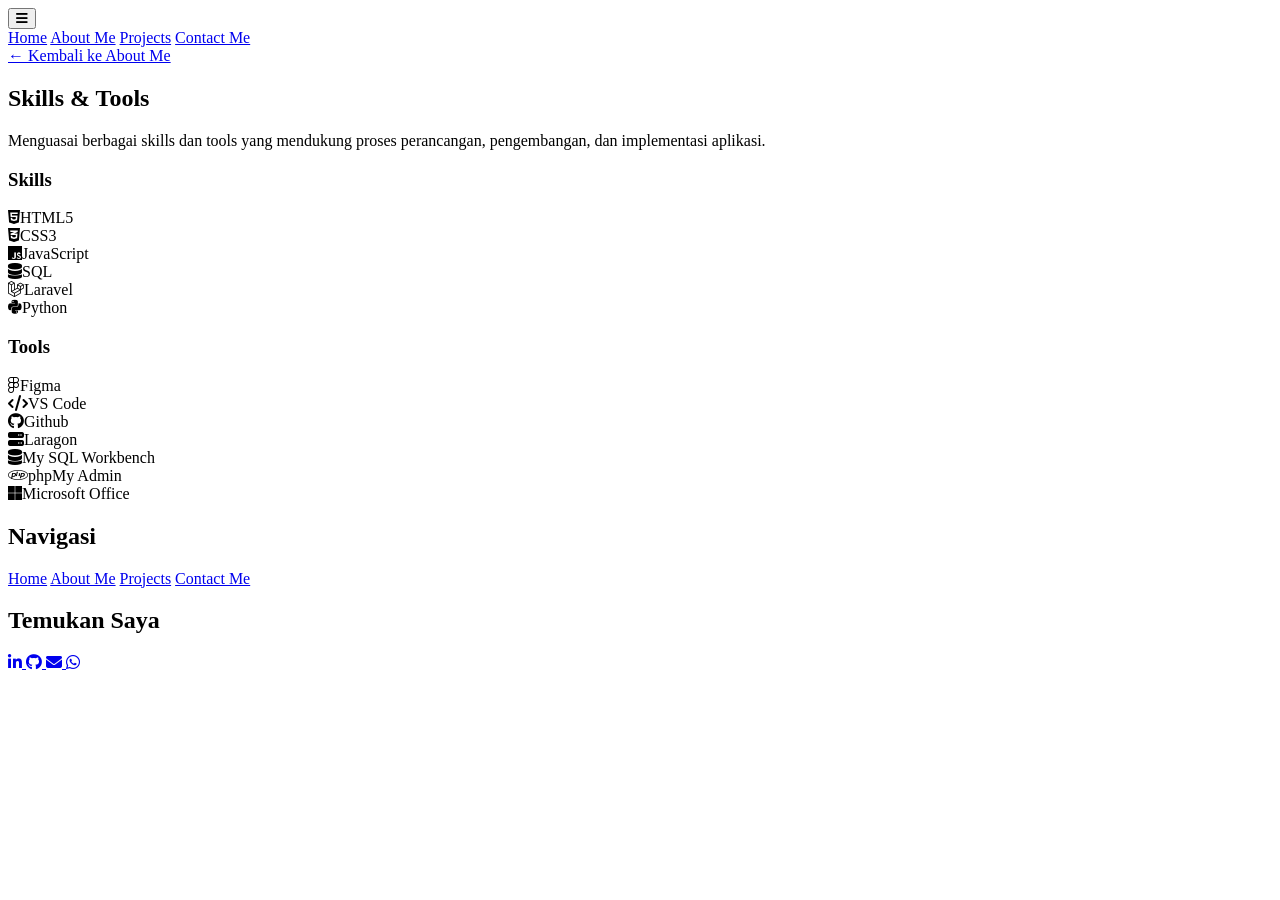
==== commit d13434cb: "Add files via upload" ====
--- a/skills-tools.html
+++ b/skills-tools.html
@@ -3,7 +3,7 @@
 <head>
     <meta charset="UTF-8">
     <meta name="viewport" content="width=device-width, initial-scale=1.0">
-    <title>Skills and Tools - Sifa Andriyani</title>
+    <title>Skills & Tools - Sifa Andriyani</title>
     <link rel="stylesheet" href="https://cdnjs.cloudflare.com/ajax/libs/font-awesome/6.7.2/css/all.min.css">
     <link rel="stylesheet" href="css/style.css">
 </head>
@@ -14,18 +14,18 @@
             <i class="fa-solid fa-bars"></i>
         </button>
         <div class="menu">
-            <a href="index.html">Home</a>
-            <a href="about.html" class="active">About Me</a>
-            <a href="projects.html">Projects</a>
-            <a href="contact.html">Contact Me</a>
+            <a href="index.html#home">Home</a>
+            <a href="index.html#about" class="active">About Me</a>
+            <a href="index.html#projects">Projects</a>
+            <a href="index.html#contact">Contact Me</a>
         </div>
     </nav>
 
 <section class="skills-tools">
 
-    <a href="about.html" class="detail-back">&larr; Kembali ke About Me</a>
+    <a href="index.html#about" class="detail-back">&larr; Kembali ke About Me</a>
 
-    <h2 class="section-title">Skills and Tools</h2>
+    <h2 class="section-title">Skills &amp; Tools</h2>
     <p class="section-subtitle">
         Menguasai berbagai skills dan tools yang mendukung proses perancangan,
         pengembangan, dan implementasi aplikasi.
@@ -61,10 +61,10 @@
 
             <div class="footer-left">
                 <h2>Navigasi</h2>
-                <a href="index.html">Home</a>
-                <a href="about.html">About Me</a>
-                <a href="projects.html">Projects</a>
-                <a href="contact.html">Contact Me</a>
+                <a href="index.html#home">Home</a>
+                <a href="index.html#about">About Me</a>
+                <a href="index.html#projects">Projects</a>
+                <a href="index.html#contact">Contact Me</a>
             </div>
 
             <div class="footer-center">
